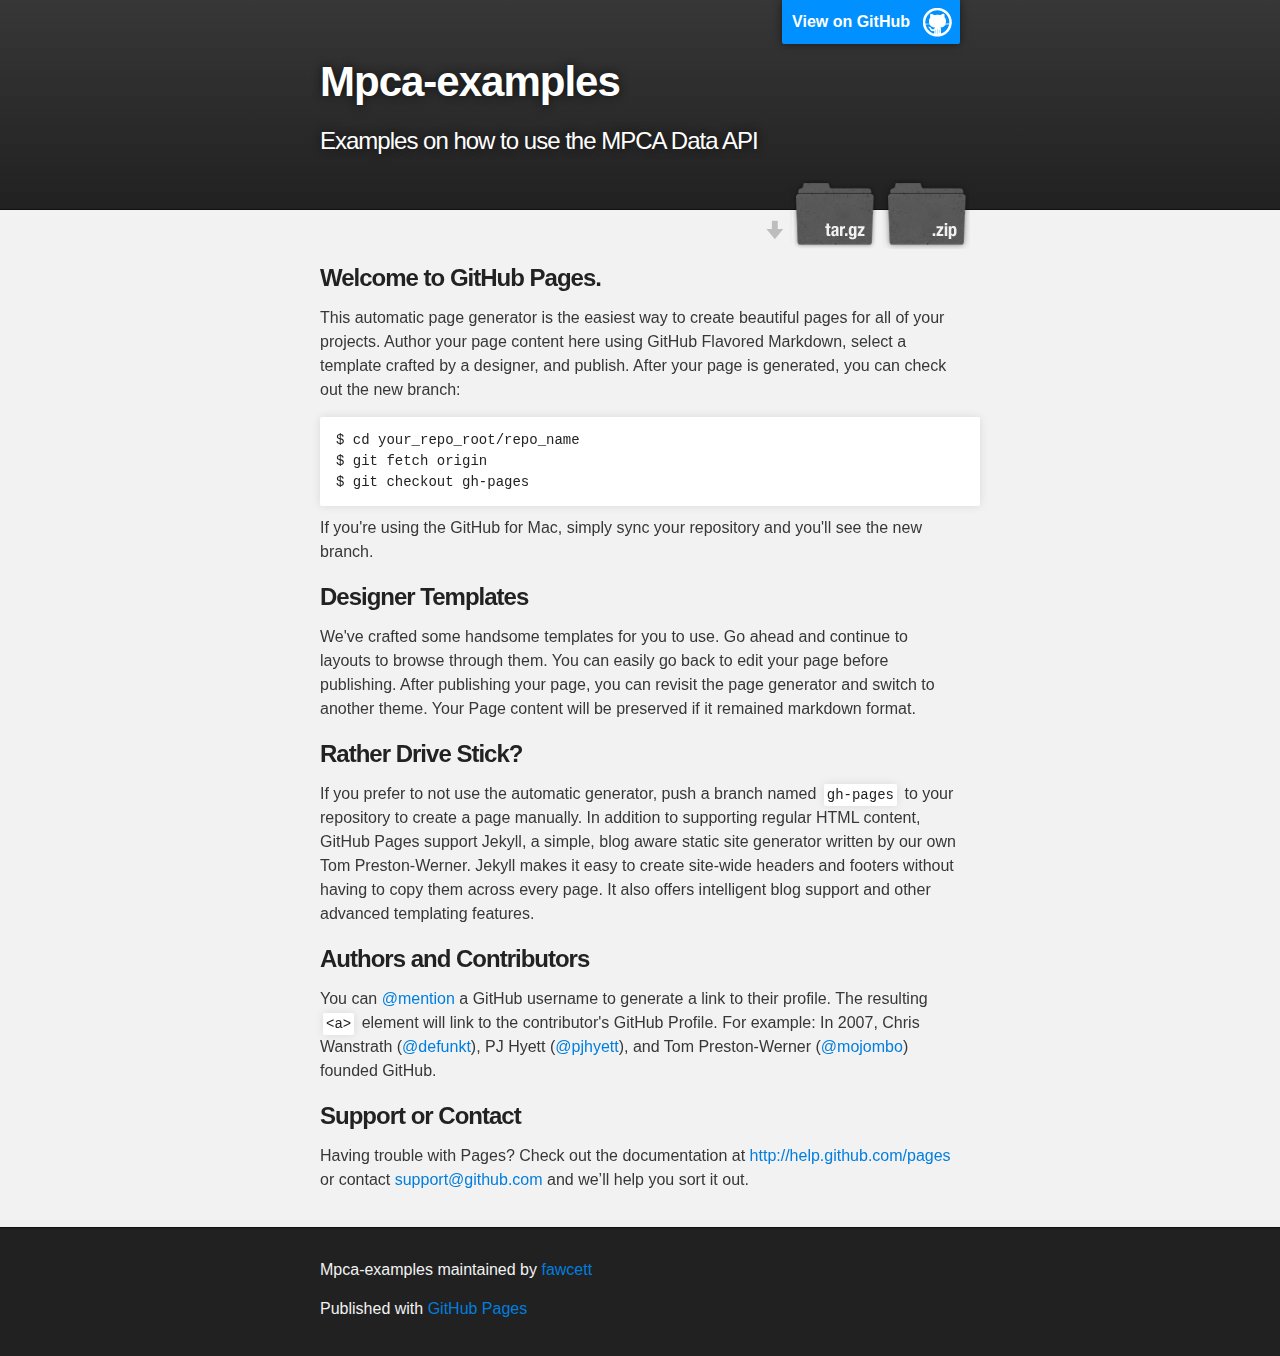
==== index.html @ 27ec224c "Create gh-pages branch via GitHub" ====
<!DOCTYPE html>
<html>

  <head>
    <meta charset='utf-8' />
    <meta http-equiv="X-UA-Compatible" content="chrome=1" />
    <meta name="description" content="Mpca-examples : Examples on how to use the MPCA Data API" />

    <link rel="stylesheet" type="text/css" media="screen" href="stylesheets/stylesheet.css">

    <title>Mpca-examples</title>
  </head>

  <body>

    <!-- HEADER -->
    <div id="header_wrap" class="outer">
        <header class="inner">
          <a id="forkme_banner" href="https://github.com/fawcett/mpca-examples">View on GitHub</a>

          <h1 id="project_title">Mpca-examples</h1>
          <h2 id="project_tagline">Examples on how to use the MPCA Data API</h2>

            <section id="downloads">
              <a class="zip_download_link" href="https://github.com/fawcett/mpca-examples/zipball/master">Download this project as a .zip file</a>
              <a class="tar_download_link" href="https://github.com/fawcett/mpca-examples/tarball/master">Download this project as a tar.gz file</a>
            </section>
        </header>
    </div>

    <!-- MAIN CONTENT -->
    <div id="main_content_wrap" class="outer">
      <section id="main_content" class="inner">
        <h3>
<a name="welcome-to-github-pages" class="anchor" href="#welcome-to-github-pages"><span class="octicon octicon-link"></span></a>Welcome to GitHub Pages.</h3>

<p>This automatic page generator is the easiest way to create beautiful pages for all of your projects. Author your page content here using GitHub Flavored Markdown, select a template crafted by a designer, and publish. After your page is generated, you can check out the new branch:</p>

<pre><code>$ cd your_repo_root/repo_name
$ git fetch origin
$ git checkout gh-pages
</code></pre>

<p>If you're using the GitHub for Mac, simply sync your repository and you'll see the new branch.</p>

<h3>
<a name="designer-templates" class="anchor" href="#designer-templates"><span class="octicon octicon-link"></span></a>Designer Templates</h3>

<p>We've crafted some handsome templates for you to use. Go ahead and continue to layouts to browse through them. You can easily go back to edit your page before publishing. After publishing your page, you can revisit the page generator and switch to another theme. Your Page content will be preserved if it remained markdown format.</p>

<h3>
<a name="rather-drive-stick" class="anchor" href="#rather-drive-stick"><span class="octicon octicon-link"></span></a>Rather Drive Stick?</h3>

<p>If you prefer to not use the automatic generator, push a branch named <code>gh-pages</code> to your repository to create a page manually. In addition to supporting regular HTML content, GitHub Pages support Jekyll, a simple, blog aware static site generator written by our own Tom Preston-Werner. Jekyll makes it easy to create site-wide headers and footers without having to copy them across every page. It also offers intelligent blog support and other advanced templating features.</p>

<h3>
<a name="authors-and-contributors" class="anchor" href="#authors-and-contributors"><span class="octicon octicon-link"></span></a>Authors and Contributors</h3>

<p>You can <a href="https://github.com/blog/821" class="user-mention">@mention</a> a GitHub username to generate a link to their profile. The resulting <code>&lt;a&gt;</code> element will link to the contributor's GitHub Profile. For example: In 2007, Chris Wanstrath (<a href="https://github.com/defunkt" class="user-mention">@defunkt</a>), PJ Hyett (<a href="https://github.com/pjhyett" class="user-mention">@pjhyett</a>), and Tom Preston-Werner (<a href="https://github.com/mojombo" class="user-mention">@mojombo</a>) founded GitHub.</p>

<h3>
<a name="support-or-contact" class="anchor" href="#support-or-contact"><span class="octicon octicon-link"></span></a>Support or Contact</h3>

<p>Having trouble with Pages? Check out the documentation at <a href="http://help.github.com/pages">http://help.github.com/pages</a> or contact <a href="mailto:support@github.com">support@github.com</a> and we’ll help you sort it out.</p>
      </section>
    </div>

    <!-- FOOTER  -->
    <div id="footer_wrap" class="outer">
      <footer class="inner">
        <p class="copyright">Mpca-examples maintained by <a href="https://github.com/fawcett">fawcett</a></p>
        <p>Published with <a href="http://pages.github.com">GitHub Pages</a></p>
      </footer>
    </div>

    

  </body>
</html>
---- stylesheets/stylesheet.css ----
/*******************************************************************************
Slate Theme for GitHub Pages
by Jason Costello, @jsncostello
*******************************************************************************/

@import url(pygment_trac.css);

/*******************************************************************************
MeyerWeb Reset
*******************************************************************************/

html, body, div, span, applet, object, iframe,
h1, h2, h3, h4, h5, h6, p, blockquote, pre,
a, abbr, acronym, address, big, cite, code,
del, dfn, em, img, ins, kbd, q, s, samp,
small, strike, strong, sub, sup, tt, var,
b, u, i, center,
dl, dt, dd, ol, ul, li,
fieldset, form, label, legend,
table, caption, tbody, tfoot, thead, tr, th, td,
article, aside, canvas, details, embed,
figure, figcaption, footer, header, hgroup,
menu, nav, output, ruby, section, summary,
time, mark, audio, video {
  margin: 0;
  padding: 0;
  border: 0;
  font: inherit;
  vertical-align: baseline;
}

/* HTML5 display-role reset for older browsers */
article, aside, details, figcaption, figure,
footer, header, hgroup, menu, nav, section {
  display: block;
}

ol, ul {
  list-style: none;
}

blockquote, q {
}

table {
  border-collapse: collapse;
  border-spacing: 0;
}

a:focus {
  outline: none;
}

/*******************************************************************************
Theme Styles
*******************************************************************************/

body {
  box-sizing: border-box;
  color:#373737;
  background: #212121;
  font-size: 16px;
  font-family: 'Myriad Pro', Calibri, Helvetica, Arial, sans-serif;
  line-height: 1.5;
  -webkit-font-smoothing: antialiased;
}

h1, h2, h3, h4, h5, h6 {
  margin: 10px 0;
  font-weight: 700;
  color:#222222;
  font-family: 'Lucida Grande', 'Calibri', Helvetica, Arial, sans-serif;
  letter-spacing: -1px;
}

h1 {
  font-size: 36px;
  font-weight: 700;
}

h2 {
  padding-bottom: 10px;
  font-size: 32px;
  background: url('../images/bg_hr.png') repeat-x bottom;
}

h3 {
  font-size: 24px;
}

h4 {
  font-size: 21px;
}

h5 {
  font-size: 18px;
}

h6 {
  font-size: 16px;
}

p {
  margin: 10px 0 15px 0;
}

footer p {
  color: #f2f2f2;
}

a {
  text-decoration: none;
  color: #007edf;
  text-shadow: none;

  transition: color 0.5s ease;
  transition: text-shadow 0.5s ease;
  -webkit-transition: color 0.5s ease;
  -webkit-transition: text-shadow 0.5s ease;
  -moz-transition: color 0.5s ease;
  -moz-transition: text-shadow 0.5s ease;
  -o-transition: color 0.5s ease;
  -o-transition: text-shadow 0.5s ease;
  -ms-transition: color 0.5s ease;
  -ms-transition: text-shadow 0.5s ease;
}

#main_content a:hover {
  color: #0069ba;
  text-shadow: #0090ff 0px 0px 2px;
}

footer a:hover {
  color: #43adff;
  text-shadow: #0090ff 0px 0px 2px;
}

em {
  font-style: italic;
}

strong {
  font-weight: bold;
}

img {
  position: relative;
  margin: 0 auto;
  max-width: 739px;
  padding: 5px;
  margin: 10px 0 10px 0;
  border: 1px solid #ebebeb;

  box-shadow: 0 0 5px #ebebeb;
  -webkit-box-shadow: 0 0 5px #ebebeb;
  -moz-box-shadow: 0 0 5px #ebebeb;
  -o-box-shadow: 0 0 5px #ebebeb;
  -ms-box-shadow: 0 0 5px #ebebeb;
}

pre, code {
  width: 100%;
  color: #222;
  background-color: #fff;

  font-family: Monaco, "Bitstream Vera Sans Mono", "Lucida Console", Terminal, monospace;
  font-size: 14px;

  border-radius: 2px;
  -moz-border-radius: 2px;
  -webkit-border-radius: 2px;



}

pre {
  width: 100%;
  padding: 10px;
  box-shadow: 0 0 10px rgba(0,0,0,.1);
  overflow: auto;
}

code {
  padding: 3px;
  margin: 0 3px;
  box-shadow: 0 0 10px rgba(0,0,0,.1);
}

pre code {
  display: block;
  box-shadow: none;
}

blockquote {
  color: #666;
  margin-bottom: 20px;
  padding: 0 0 0 20px;
  border-left: 3px solid #bbb;
}

ul, ol, dl {
  margin-bottom: 15px
}

ul li {
  list-style: inside;
  padding-left: 20px;
}

ol li {
  list-style: decimal inside;
  padding-left: 20px;
}

dl dt {
  font-weight: bold;
}

dl dd {
  padding-left: 20px;
  font-style: italic;
}

dl p {
  padding-left: 20px;
  font-style: italic;
}

hr {
  height: 1px;
  margin-bottom: 5px;
  border: none;
  background: url('../images/bg_hr.png') repeat-x center;
}

table {
  border: 1px solid #373737;
  margin-bottom: 20px;
  text-align: left;
 }

th {
  font-family: 'Lucida Grande', 'Helvetica Neue', Helvetica, Arial, sans-serif;
  padding: 10px;
  background: #373737;
  color: #fff;
 }

td {
  padding: 10px;
  border: 1px solid #373737;
 }

form {
  background: #f2f2f2;
  padding: 20px;
}

img {
  width: 100%;
  max-width: 100%;
}

/*******************************************************************************
Full-Width Styles
*******************************************************************************/

.outer {
  width: 100%;
}

.inner {
  position: relative;
  max-width: 640px;
  padding: 20px 10px;
  margin: 0 auto;
}

#forkme_banner {
  display: block;
  position: absolute;
  top:0;
  right: 10px;
  z-index: 10;
  padding: 10px 50px 10px 10px;
  color: #fff;
  background: url('../images/blacktocat.png') #0090ff no-repeat 95% 50%;
  font-weight: 700;
  box-shadow: 0 0 10px rgba(0,0,0,.5);
  border-bottom-left-radius: 2px;
  border-bottom-right-radius: 2px;
}

#header_wrap {
  background: #212121;
  background: -moz-linear-gradient(top, #373737, #212121);
  background: -webkit-linear-gradient(top, #373737, #212121);
  background: -ms-linear-gradient(top, #373737, #212121);
  background: -o-linear-gradient(top, #373737, #212121);
  background: linear-gradient(top, #373737, #212121);
}

#header_wrap .inner {
  padding: 50px 10px 30px 10px;
}

#project_title {
  margin: 0;
  color: #fff;
  font-size: 42px;
  font-weight: 700;
  text-shadow: #111 0px 0px 10px;
}

#project_tagline {
  color: #fff;
  font-size: 24px;
  font-weight: 300;
  background: none;
  text-shadow: #111 0px 0px 10px;
}

#downloads {
  position: absolute;
  width: 210px;
  z-index: 10;
  bottom: -40px;
  right: 0;
  height: 70px;
  background: url('../images/icon_download.png') no-repeat 0% 90%;
}

.zip_download_link {
  display: block;
  float: right;
  width: 90px;
  height:70px;
  text-indent: -5000px;
  overflow: hidden;
  background: url(../images/sprite_download.png) no-repeat bottom left;
}

.tar_download_link {
  display: block;
  float: right;
  width: 90px;
  height:70px;
  text-indent: -5000px;
  overflow: hidden;
  background: url(../images/sprite_download.png) no-repeat bottom right;
  margin-left: 10px;
}

.zip_download_link:hover {
  background: url(../images/sprite_download.png) no-repeat top left;
}

.tar_download_link:hover {
  background: url(../images/sprite_download.png) no-repeat top right;
}

#main_content_wrap {
  background: #f2f2f2;
  border-top: 1px solid #111;
  border-bottom: 1px solid #111;
}

#main_content {
  padding-top: 40px;
}

#footer_wrap {
  background: #212121;
}



/*******************************************************************************
Small Device Styles
*******************************************************************************/

@media screen and (max-width: 480px) {
  body {
    font-size:14px;
  }

  #downloads {
    display: none;
  }

  .inner {
    min-width: 320px;
    max-width: 480px;
  }

  #project_title {
  font-size: 32px;
  }

  h1 {
    font-size: 28px;
  }

  h2 {
    font-size: 24px;
  }

  h3 {
    font-size: 21px;
  }

  h4 {
    font-size: 18px;
  }

  h5 {
    font-size: 14px;
  }

  h6 {
    font-size: 12px;
  }

  code, pre {
    min-width: 320px;
    max-width: 480px;
    font-size: 11px;
  }

}
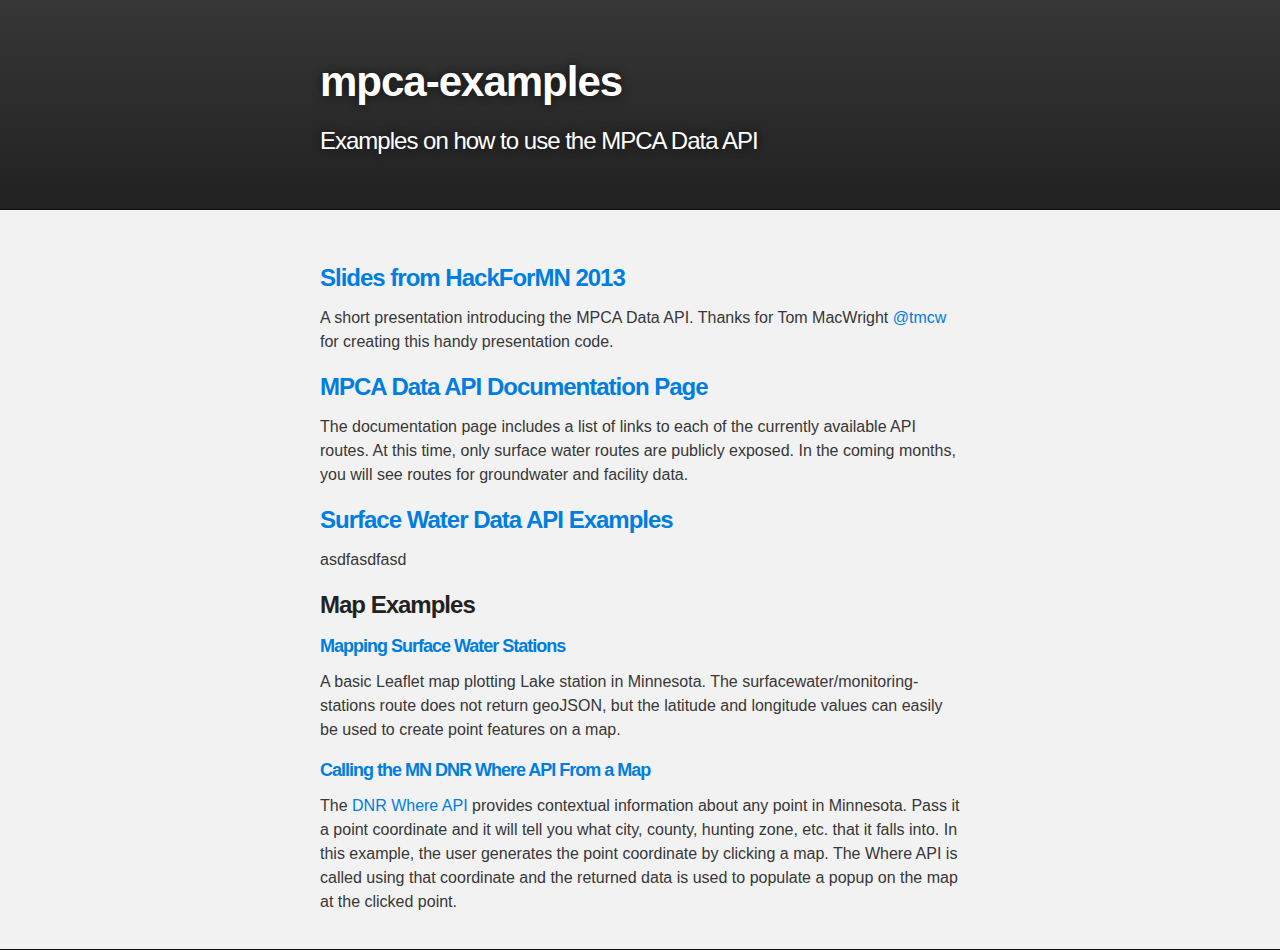
==== commit 7dbb89b2: "more updates" ====
--- a/index.html
+++ b/index.html
@@ -16,62 +16,39 @@
     <!-- HEADER -->
     <div id="header_wrap" class="outer">
         <header class="inner">
-          <a id="forkme_banner" href="https://github.com/fawcett/mpca-examples">View on GitHub</a>
 
-          <h1 id="project_title">Mpca-examples</h1>
+          <h1 id="project_title">mpca-examples</h1>
           <h2 id="project_tagline">Examples on how to use the MPCA Data API</h2>
 
-            <section id="downloads">
-              <a class="zip_download_link" href="https://github.com/fawcett/mpca-examples/zipball/master">Download this project as a .zip file</a>
-              <a class="tar_download_link" href="https://github.com/fawcett/mpca-examples/tarball/master">Download this project as a tar.gz file</a>
-            </section>
         </header>
     </div>
 
     <!-- MAIN CONTENT -->
     <div id="main_content_wrap" class="outer">
       <section id="main_content" class="inner">
-        <h3>
-<a name="welcome-to-github-pages" class="anchor" href="#welcome-to-github-pages"><span class="octicon octicon-link"></span></a>Welcome to GitHub Pages.</h3>
 
-<p>This automatic page generator is the easiest way to create beautiful pages for all of your projects. Author your page content here using GitHub Flavored Markdown, select a template crafted by a designer, and publish. After your page is generated, you can check out the new branch:</p>
+<h3><a href="hack4mn.html">Slides from HackForMN 2013</a></h3>
 
-<pre><code>$ cd your_repo_root/repo_name
-$ git fetch origin
-$ git checkout gh-pages
-</code></pre>
-
-<p>If you're using the GitHub for Mac, simply sync your repository and you'll see the new branch.</p>
+<p>A short presentation introducing the MPCA Data API. <i>Thanks for Tom MacWright <a href="https://github.com/tmcw">@tmcw</a> for creating this handy presentation code.</i></p>
 
 <h3>
-<a name="designer-templates" class="anchor" href="#designer-templates"><span class="octicon octicon-link"></span></a>Designer Templates</h3>
+<a href="http://services.pca.state.mn.us">MPCA Data API Documentation Page</a></h3>
 
-<p>We've crafted some handsome templates for you to use. Go ahead and continue to layouts to browse through them. You can easily go back to edit your page before publishing. After publishing your page, you can revisit the page generator and switch to another theme. Your Page content will be preserved if it remained markdown format.</p>
+<p>The documentation page includes a list of links to each of the currently available API routes.  At this time, only surface water routes are publicly exposed.  In the coming months, you will see routes for groundwater and facility data.</p>
 
 <h3>
-<a name="rather-drive-stick" class="anchor" href="#rather-drive-stick"><span class="octicon octicon-link"></span></a>Rather Drive Stick?</h3>
+<a href="#authors-and-contributors">Surface Water Data API Examples</a></h3>
 
-<p>If you prefer to not use the automatic generator, push a branch named <code>gh-pages</code> to your repository to create a page manually. In addition to supporting regular HTML content, GitHub Pages support Jekyll, a simple, blog aware static site generator written by our own Tom Preston-Werner. Jekyll makes it easy to create site-wide headers and footers without having to copy them across every page. It also offers intelligent blog support and other advanced templating features.</p>
+<p>asdfasdfasd</p>
 
-<h3>
-<a name="authors-and-contributors" class="anchor" href="#authors-and-contributors"><span class="octicon octicon-link"></span></a>Authors and Contributors</h3>
-
-<p>You can <a href="https://github.com/blog/821" class="user-mention">@mention</a> a GitHub username to generate a link to their profile. The resulting <code>&lt;a&gt;</code> element will link to the contributor's GitHub Profile. For example: In 2007, Chris Wanstrath (<a href="https://github.com/defunkt" class="user-mention">@defunkt</a>), PJ Hyett (<a href="https://github.com/pjhyett" class="user-mention">@pjhyett</a>), and Tom Preston-Werner (<a href="https://github.com/mojombo" class="user-mention">@mojombo</a>) founded GitHub.</p>
-
-<h3>
-<a name="support-or-contact" class="anchor" href="#support-or-contact"><span class="octicon octicon-link"></span></a>Support or Contact</h3>
-
-<p>Having trouble with Pages? Check out the documentation at <a href="http://help.github.com/pages">http://help.github.com/pages</a> or contact <a href="mailto:support@github.com">support@github.com</a> and we’ll help you sort it out.</p>
+<h3>Map Examples</h3>
+<h5><a href="surfacewater-stations.html">Mapping Surface Water Stations</a></h5>
+<p>A basic Leaflet map plotting Lake station in Minnesota.  The surfacewater/monitoring-stations route does not return geoJSON, but the latitude and longitude values can easily be used to create point features on a map.</p>
+<h5><a href="where-map.html">Calling the MN DNR Where API From a Map</a></h5>
+<p>The <a href="http://services.dnr.state.mn.us/api/where/v1/usage.html">DNR Where API</a> provides contextual information about any point in Minnesota. Pass it a point coordinate and it will tell you what city, county, hunting zone, etc. that it falls into.  In this example, the user generates the point coordinate by clicking a map.  The Where API is called using that coordinate and the returned data is used to populate a popup on the map at the clicked point.</p>      
       </section>
     </div>
 
-    <!-- FOOTER  -->
-    <div id="footer_wrap" class="outer">
-      <footer class="inner">
-        <p class="copyright">Mpca-examples maintained by <a href="https://github.com/fawcett">fawcett</a></p>
-        <p>Published with <a href="http://pages.github.com">GitHub Pages</a></p>
-      </footer>
-    </div>
 
     
 
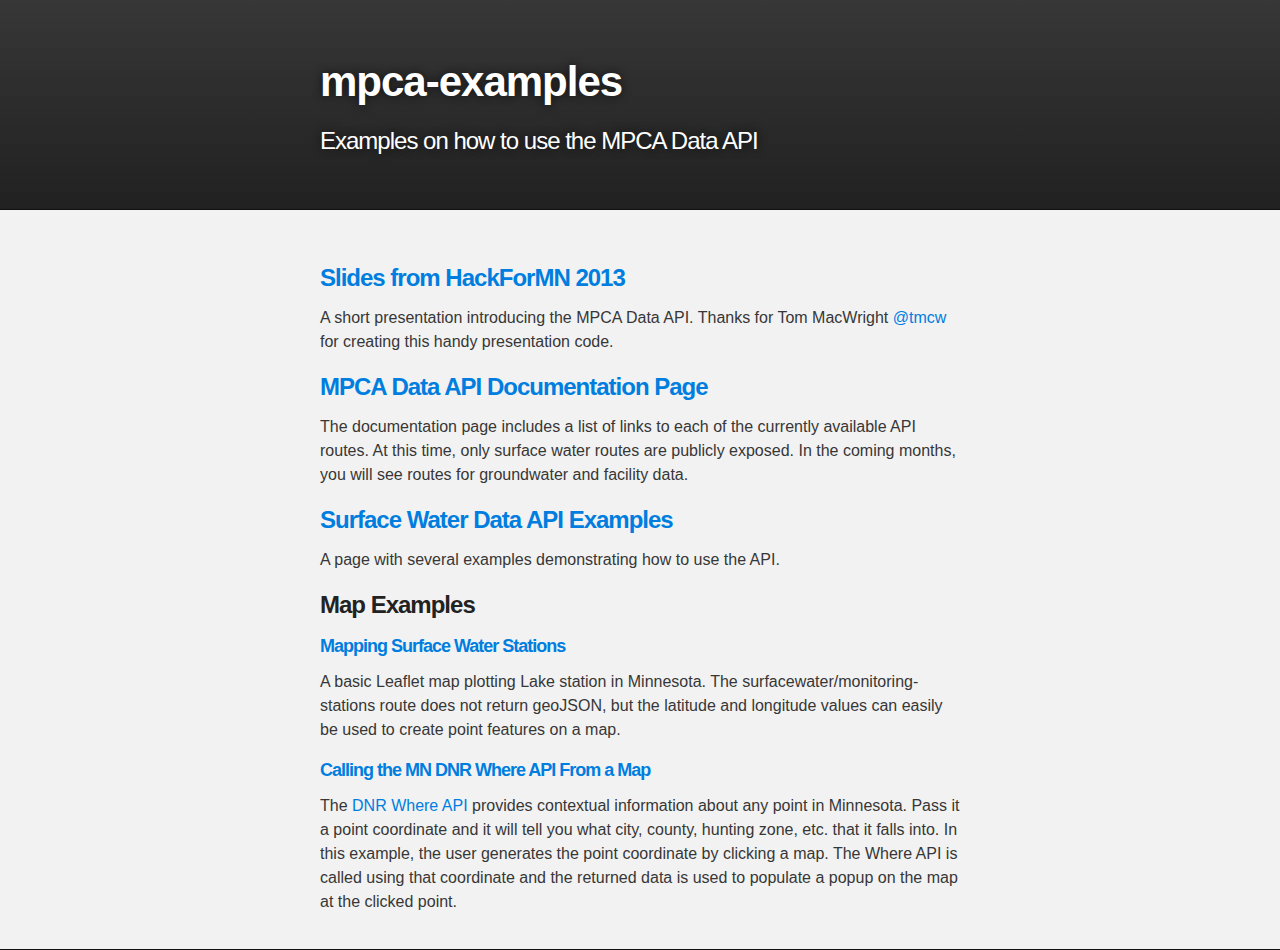
==== commit 3a9d39e9: "Final changes" ====
--- a/index.html
+++ b/index.html
@@ -8,7 +8,7 @@
 
     <link rel="stylesheet" type="text/css" media="screen" href="stylesheets/stylesheet.css">
 
-    <title>Mpca-examples</title>
+    <title>mpca-examples</title>
   </head>
 
   <body>
@@ -37,9 +37,9 @@
 <p>The documentation page includes a list of links to each of the currently available API routes.  At this time, only surface water routes are publicly exposed.  In the coming months, you will see routes for groundwater and facility data.</p>
 
 <h3>
-<a href="#authors-and-contributors">Surface Water Data API Examples</a></h3>
+<a href="api-tips.html">Surface Water Data API Examples</a></h3>
 
-<p>asdfasdfasd</p>
+<p>A page with several examples demonstrating how to use the API.</p>
 
 <h3>Map Examples</h3>
 <h5><a href="surfacewater-stations.html">Mapping Surface Water Stations</a></h5>
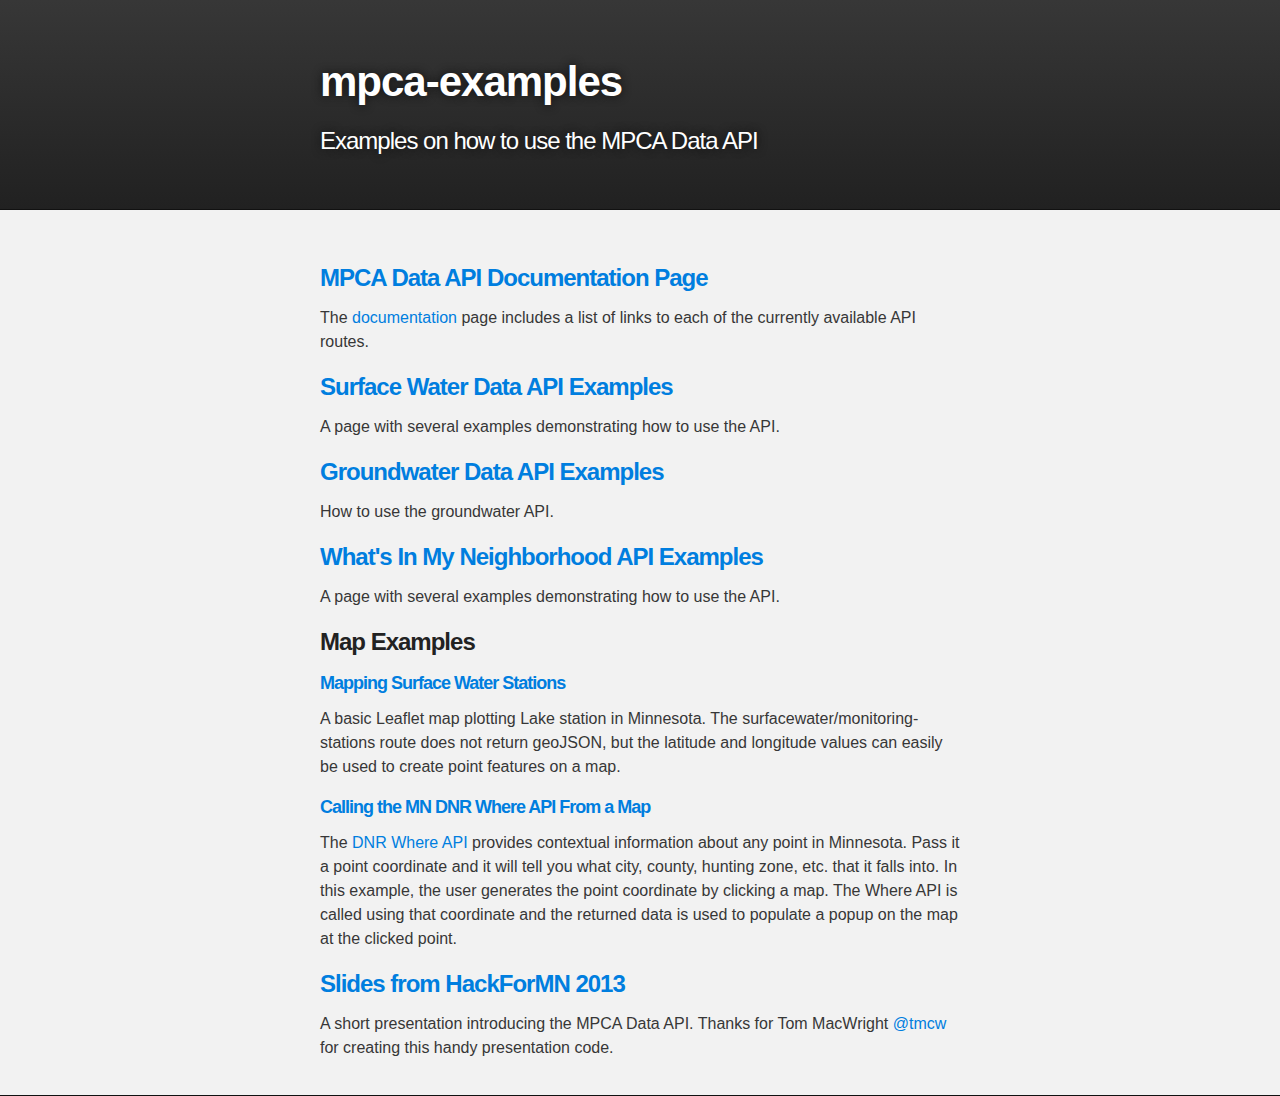
==== commit 162abfd7: "Added gw and MyHood example pages" ====
--- a/index.html
+++ b/index.html
@@ -27,17 +27,20 @@
     <div id="main_content_wrap" class="outer">
       <section id="main_content" class="inner">
 
-<h3><a href="hack4mn.html">Slides from HackForMN 2013</a></h3>
 
-<p>A short presentation introducing the MPCA Data API. <i>Thanks for Tom MacWright <a href="https://github.com/tmcw">@tmcw</a> for creating this handy presentation code.</i></p>
+<h3><a href="http://services.pca.state.mn.us">MPCA Data API Documentation Page</a></h3>
 
-<h3>
-<a href="http://services.pca.state.mn.us">MPCA Data API Documentation Page</a></h3>
+<p>The <a href="http://services.pca.state.mn.us/">documentation</a> page includes a list of links to each of the currently available API routes.</p>
 
-<p>The documentation page includes a list of links to each of the currently available API routes.  At this time, only surface water routes are publicly exposed.  In the coming months, you will see routes for groundwater and facility data.</p>
+<h3><a href="surface-water-examples.html">Surface Water Data API Examples</a></h3>
 
-<h3>
-<a href="api-tips.html">Surface Water Data API Examples</a></h3>
+<p>A page with several examples demonstrating how to use the API.</p>
+
+<h3><a href="groundwater-examples.html">Groundwater Data API Examples</a></h3>
+
+<p>How to use the groundwater API.</p>
+
+<h3><a href="myhood-examples.html">What's In My Neighborhood API Examples</a></h3>
 
 <p>A page with several examples demonstrating how to use the API.</p>
 
@@ -46,6 +49,11 @@
 <p>A basic Leaflet map plotting Lake station in Minnesota.  The surfacewater/monitoring-stations route does not return geoJSON, but the latitude and longitude values can easily be used to create point features on a map.</p>
 <h5><a href="where-map.html">Calling the MN DNR Where API From a Map</a></h5>
 <p>The <a href="http://services.dnr.state.mn.us/api/where/v1/usage.html">DNR Where API</a> provides contextual information about any point in Minnesota. Pass it a point coordinate and it will tell you what city, county, hunting zone, etc. that it falls into.  In this example, the user generates the point coordinate by clicking a map.  The Where API is called using that coordinate and the returned data is used to populate a popup on the map at the clicked point.</p>      
+
+<h3><a href="hack4mn.html">Slides from HackForMN 2013</a></h3>
+
+<p>A short presentation introducing the MPCA Data API. <i>Thanks for Tom MacWright <a href="https://github.com/tmcw">@tmcw</a> for creating this handy presentation code.</i></p>
+
       </section>
     </div>
 
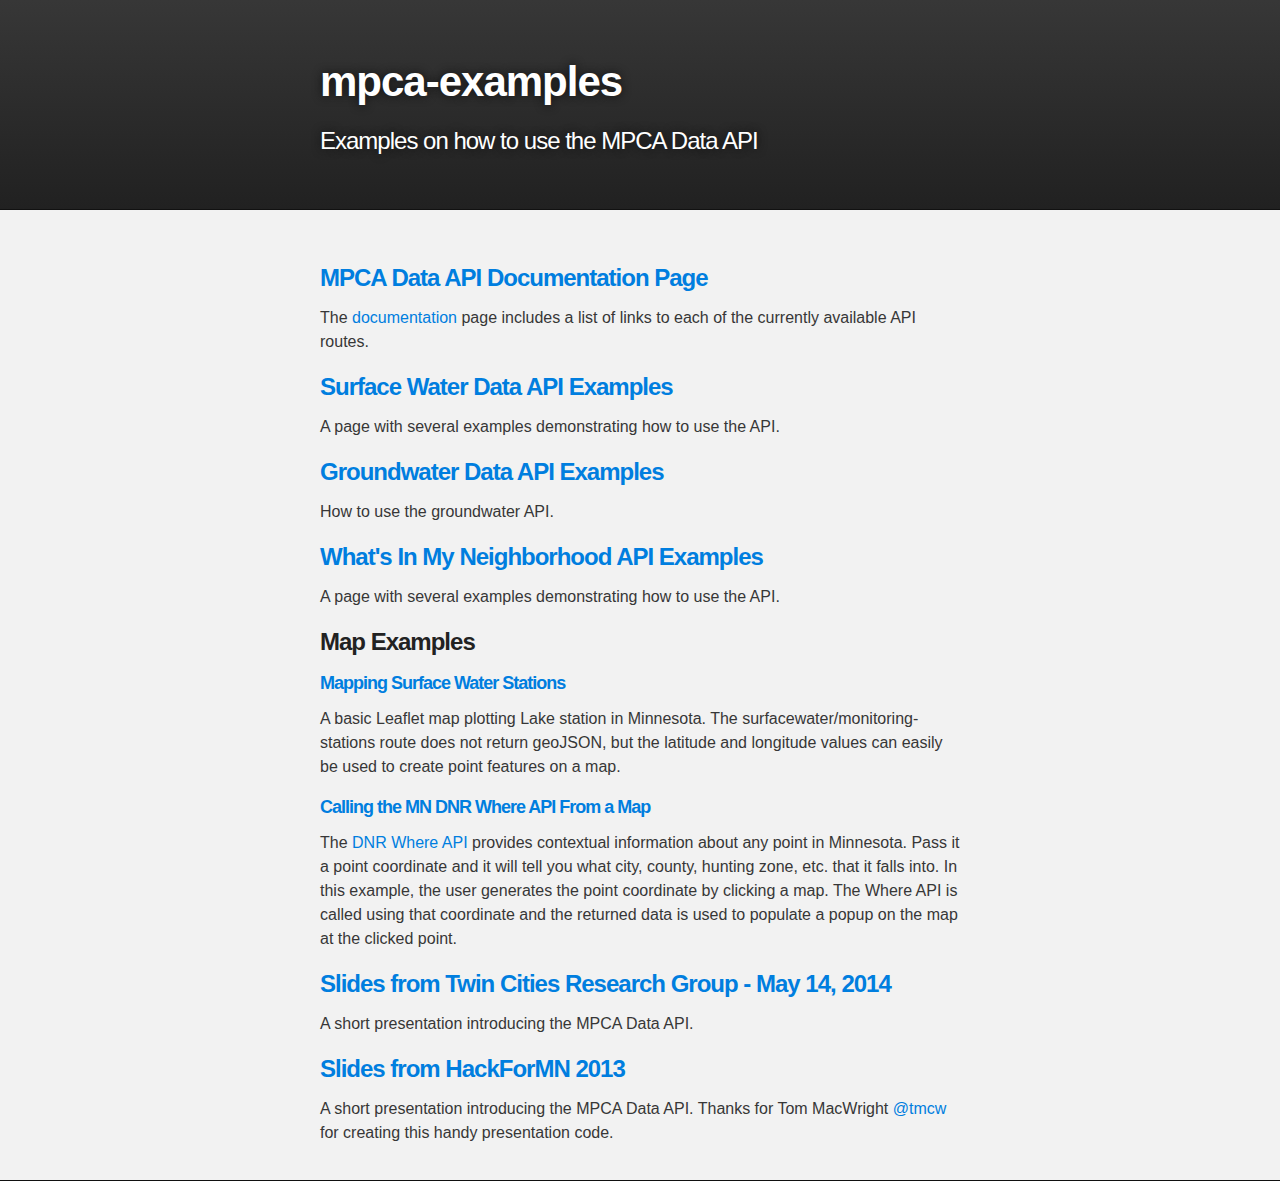
==== commit 36536fcb: "Linked tcrg presentation" ====
--- a/index.html
+++ b/index.html
@@ -50,6 +50,8 @@
 <h5><a href="where-map.html">Calling the MN DNR Where API From a Map</a></h5>
 <p>The <a href="http://services.dnr.state.mn.us/api/where/v1/usage.html">DNR Where API</a> provides contextual information about any point in Minnesota. Pass it a point coordinate and it will tell you what city, county, hunting zone, etc. that it falls into.  In this example, the user generates the point coordinate by clicking a map.  The Where API is called using that coordinate and the returned data is used to populate a popup on the map at the clicked point.</p>      
 
+<h3><a href="presentations/tcrg/#First">Slides from Twin Cities Research Group - May 14, 2014</a></h3>
+<p>A short presentation introducing the MPCA Data API. </p>
 <h3><a href="hack4mn.html">Slides from HackForMN 2013</a></h3>
 
 <p>A short presentation introducing the MPCA Data API. <i>Thanks for Tom MacWright <a href="https://github.com/tmcw">@tmcw</a> for creating this handy presentation code.</i></p>
